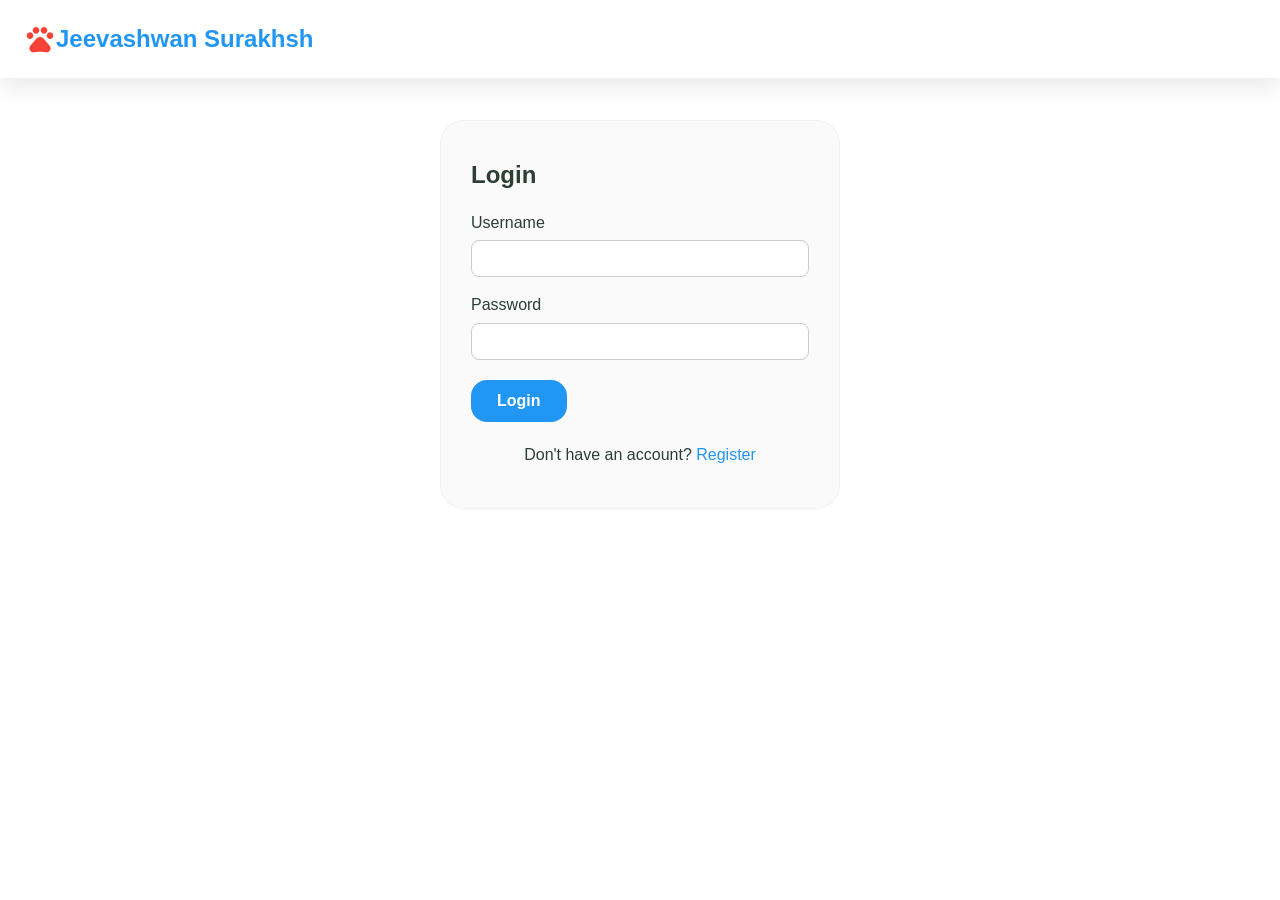
==== src/main/resources/static/admin-complaints.html @ 3182f895 "Initial Spring Boot project" ====
<!DOCTYPE html>
<html lang="en">
<head>
    <meta charset="UTF-8">
    <meta name="viewport" content="width=device-width, initial-scale=1.0">
    <title>Manage Complaints | Admin Portal</title>
    <!-- Google Fonts -->
    <link href="https://fonts.googleapis.com/css2?family=Outfit:wght@300;400;500;600;700;800&family=Inter:wght@400;500;600&display=swap" rel="stylesheet">
    <!-- Material Icons -->
    <link href="https://fonts.googleapis.com/icon?family=Material+Icons+Outlined" rel="stylesheet">
    <!-- Base Stylesheet -->
    <link rel="stylesheet" href="style.css">
    
    <style>
        :root {
            --sidebar-width: 260px;
            --color-sidebar-bg: #1e293b;
            --color-sidebar-hover: #334155;
            --color-active-link: #3b82f6;
            --color-card-border: #f1f5f9;
        }

        body {
            display: flex;
            background-color: #f8fafc;
            min-height: 100vh;
            font-family: var(--font-body);
        }

        /* Sidebar Styling */
        .sidebar {
            width: var(--sidebar-width);
            background-color: var(--color-sidebar-bg);
            color: #f8fafc;
            height: 100vh;
            position: fixed;
            top: 0;
            left: 0;
            display: flex;
            flex-direction: column;
            padding: 24px;
            z-index: 100;
        }

        .sidebar-logo {
            display: flex;
            align-items: center;
            gap: 10px;
            font-family: var(--font-heading);
            font-size: 1.25rem;
            font-weight: 800;
            color: #3b82f6;
            margin-bottom: 40px;
        }

        .sidebar-logo span {
            color: #ef4444;
        }

        .sidebar-menu {
            list-style: none;
            display: flex;
            flex-direction: column;
            gap: 8px;
            flex: 1;
        }

        .sidebar-menu-item a {
            display: flex;
            align-items: center;
            gap: 12px;
            padding: 12px 16px;
            border-radius: var(--radius-sm);
            color: #94a3b8;
            font-weight: 500;
            transition: var(--transition);
        }

        .sidebar-menu-item a:hover {
            background-color: var(--color-sidebar-hover);
            color: #f8fafc;
        }

        .sidebar-menu-item.active a {
            background-color: var(--color-active-link);
            color: #ffffff;
        }

        .sidebar-footer {
            margin-top: auto;
        }

        /* Main Content Container */
        .main-content {
            margin-left: var(--sidebar-width);
            flex: 1;
            padding: 40px;
            overflow-y: auto;
        }

        /* Upper Stats Grid */
        .stats-grid {
            display: grid;
            grid-template-columns: repeat(auto-fit, minmax(160px, 1fr));
            gap: 20px;
            margin-bottom: 32px;
        }

        .stat-card {
            background: #ffffff;
            border-radius: var(--radius-sm);
            padding: 20px;
            box-shadow: 0 1px 3px rgba(0,0,0,0.05);
            display: flex;
            align-items: center;
            justify-content: space-between;
            border: 1px solid #f1f5f9;
        }

        .stat-info h3 {
            font-size: 0.875rem;
            color: #64748b;
            text-transform: uppercase;
            letter-spacing: 0.05em;
            margin-bottom: 4px;
        }

        .stat-info p {
            font-size: 1.75rem;
            font-weight: 700;
            color: #1e293b;
        }

        .stat-icon {
            width: 48px;
            height: 48px;
            border-radius: 50%;
            display: flex;
            align-items: center;
            justify-content: center;
        }

        .stat-icon.blue { background-color: #eff6ff; color: #3b82f6; }
        .stat-icon.yellow { background-color: #fefce8; color: #eab308; }
        .stat-icon.orange { background-color: #fff7ed; color: #f97316; }
        .stat-icon.green { background-color: #f0fdf4; color: #22c55e; }
        .stat-icon.red { background-color: #fef2f2; color: #ef4444; }

        /* Workspace Grid */
        .workspace {
            display: grid;
            grid-template-columns: 420px 1fr;
            gap: 24px;
            height: calc(100vh - 240px);
            min-height: 500px;
        }

        .list-panel {
            background: #ffffff;
            border-radius: var(--radius-sm);
            box-shadow: 0 1px 3px rgba(0,0,0,0.05);
            border: 1px solid #f1f5f9;
            display: flex;
            flex-direction: column;
            overflow: hidden;
        }

        .panel-header {
            padding: 20px;
            border-bottom: 1px solid #f1f5f9;
        }

        .search-wrapper {
            position: relative;
            margin-bottom: 12px;
        }

        .search-wrapper input {
            width: 100%;
            padding: 10px 16px 10px 40px;
            border: 1px solid #cbd5e1;
            border-radius: var(--radius-sm);
            font-size: 0.95rem;
        }

        .search-wrapper span {
            position: absolute;
            left: 12px;
            top: 50%;
            transform: translateY(-50%);
            color: #94a3b8;
        }

        .filter-tabs {
            display: flex;
            gap: 6px;
            border-bottom: 1px solid #e2e8f0;
            padding-bottom: 8px;
        }

        .filter-tab {
            padding: 6px 12px;
            border-radius: 20px;
            font-size: 0.85rem;
            font-weight: 500;
            color: #64748b;
            cursor: pointer;
            border: 1px solid transparent;
            transition: var(--transition);
        }

        .filter-tab:hover {
            background-color: #f1f5f9;
        }

        .filter-tab.active {
            background-color: #e2e8f0;
            color: #0f172a;
            border-color: #cbd5e1;
        }

        .complaints-scroll-list {
            flex: 1;
            overflow-y: auto;
            padding: 16px;
            display: flex;
            flex-direction: column;
            gap: 12px;
        }

        /* Complaint Cards */
        .complaint-card {
            border: 1px solid #f1f5f9;
            background: #ffffff;
            border-radius: 8px;
            padding: 16px;
            cursor: pointer;
            transition: var(--transition);
            position: relative;
        }

        .complaint-card:hover {
            border-color: #cbd5e1;
            box-shadow: 0 4px 6px -1px rgba(0,0,0,0.05);
            transform: translateY(-1px);
        }

        .complaint-card.active {
            border-color: #3b82f6;
            background-color: #eff6ff;
        }

        .card-header {
            display: flex;
            justify-content: space-between;
            align-items: flex-start;
            margin-bottom: 8px;
        }

        .card-title {
            font-weight: 600;
            font-size: 0.95rem;
            color: #1e293b;
        }

        .card-date {
            font-size: 0.8rem;
            color: #94a3b8;
        }

        .status-badge {
            font-size: 0.75rem;
            font-weight: 600;
            padding: 2px 8px;
            border-radius: 12px;
            display: inline-block;
        }

        .status-badge.pending { background-color: #fef9c3; color: #854d0e; }
        .status-badge.assigned { background-color: #ffedd5; color: #9a3412; }
        .status-badge.completed { background-color: #dcfce7; color: #166534; }
        .status-badge.rejected { background-color: #fee2e2; color: #991b1b; }

        .reject-form {
            background-color: #fef2f2;
            border: 1px solid #fecaca;
            border-radius: 12px;
            padding: 24px;
            margin-top: 16px;
        }

        .reject-form h4 {
            color: #991b1b;
            margin-bottom: 12px;
            font-size: 1.05rem;
        }

        .reject-form select,
        .reject-form textarea {
            width: 100%;
            padding: 10px;
            border: 1px solid #fca5a5;
            border-radius: 6px;
            font-family: inherit;
            background: #fff;
            margin-bottom: 12px;
        }

        .card-desc {
            font-size: 0.85rem;
            color: #64748b;
            display: -webkit-box;
            -webkit-line-clamp: 2;
            -webkit-box-orient: vertical;
            overflow: hidden;
            margin-top: 6px;
        }

        /* Details Panel */
        .details-panel {
            background: #ffffff;
            border-radius: var(--radius-sm);
            box-shadow: 0 1px 3px rgba(0,0,0,0.05);
            border: 1px solid #f1f5f9;
            overflow-y: auto;
            padding: 30px;
            display: flex;
            flex-direction: column;
            position: relative;
        }

        .placeholder-view {
            display: flex;
            flex-direction: column;
            align-items: center;
            justify-content: center;
            flex: 1;
            color: #94a3b8;
            text-align: center;
        }

        .detail-header {
            border-bottom: 1px solid #f1f5f9;
            padding-bottom: 20px;
            margin-bottom: 24px;
            display: flex;
            justify-content: space-between;
            align-items: center;
        }

        .detail-title h2 {
            font-size: 1.5rem;
            color: #1e293b;
            margin-bottom: 4px;
        }

        .grid-info {
            display: grid;
            grid-template-columns: 1fr 1fr;
            gap: 24px;
            margin-bottom: 24px;
        }

        .info-group label {
            display: block;
            font-size: 0.8rem;
            text-transform: uppercase;
            letter-spacing: 0.05em;
            color: #94a3b8;
            margin-bottom: 4px;
        }

        .info-group p {
            color: #334155;
            font-weight: 500;
        }

        .desc-box {
            background-color: #f8fafc;
            border: 1px solid #e2e8f0;
            padding: 16px;
            border-radius: 8px;
            margin-bottom: 24px;
            font-size: 0.95rem;
            color: #334155;
        }

        /* Action Forms */
        .assign-form {
            background-color: #eff6ff;
            border: 1px solid #bfdbfe;
            border-radius: 12px;
            padding: 24px;
            margin-top: auto;
        }

        .assign-form h4 {
            color: #1e3a8a;
            margin-bottom: 12px;
            font-size: 1.05rem;
        }

        .form-row {
            display: grid;
            grid-template-columns: 1fr 120px auto;
            gap: 12px;
            align-items: flex-end;
        }

        .assign-form select, .assign-form input {
            padding: 10px;
            border: 1px solid #cbd5e1;
            border-radius: 6px;
            font-family: inherit;
            background: #fff;
        }

        /* Mock Map */
        .detail-map {
            height: 200px;
            background-color: #e2e8f0;
            border-radius: 8px;
            margin-bottom: 24px;
            display: flex;
            align-items: center;
            justify-content: center;
            color: #64748b;
            font-size: 0.9rem;
            border: 1px solid #cbd5e1;
        }

        .report-image-box {
            margin-bottom: 24px;
        }

        .report-image-box label {
            display: block;
            font-size: 0.8rem;
            text-transform: uppercase;
            letter-spacing: 0.05em;
            color: #94a3b8;
            margin-bottom: 8px;
        }

        .report-image-box img {
            max-width: 100%;
            max-height: 280px;
            border-radius: 8px;
            border: 1px solid #e2e8f0;
            object-fit: contain;
            background: #f8fafc;
        }
    </style>
</head>
<body>

    <!-- Sidebar -->
    <aside class="sidebar">
        <div class="sidebar-logo">
            <span class="material-icons-outlined">pets</span>
            Jeevashwan Admin
        </div>
        <ul class="sidebar-menu">
            <li class="sidebar-menu-item">
                <a href="dashboard-admin.html">
                    <span class="material-icons-outlined">dashboard</span>
                    Dashboard
                </a>
            </li>
            <li class="sidebar-menu-item active">
                <a href="admin-complaints.html">
                    <span class="material-icons-outlined">report_problem</span>
                    Manage Complaints
                </a>
            </li>
        </ul>
        <div class="sidebar-footer">
            <li class="sidebar-menu-item" style="list-style: none; margin-bottom: 10px;">
                <a href="#" onclick="openProfileModal(); return false;">
                    <span class="material-icons-outlined">account_circle</span>
                    Profile
                </a>
            </li>
            <li class="sidebar-menu-item" style="list-style: none;">
                <a href="#" onclick="logout()">
                    <span class="material-icons-outlined">logout</span>
                    Logout
                </a>
            </li>
        </div>
    </aside>

    <!-- Main Content Area -->
    <main class="main-content">
        <div style="display: flex; justify-content: space-between; align-items: center; margin-bottom: 30px;">
            <h2>Stray Dog Complaints Manager</h2>
            <div style="font-size: 0.95rem; color:#64748b;">Logged in as <strong>Administrator</strong></div>
        </div>

        <!-- Stats Row -->
        <div class="stats-grid">
            <div class="stat-card">
                <div class="stat-info">
                    <h3>Total Reports</h3>
                    <p id="stat-total">0</p>
                </div>
                <div class="stat-icon blue">
                    <span class="material-icons-outlined">description</span>
                </div>
            </div>
            <div class="stat-card">
                <div class="stat-info">
                    <h3>Pending</h3>
                    <p id="stat-pending">0</p>
                </div>
                <div class="stat-icon yellow">
                    <span class="material-icons-outlined">pending_actions</span>
                </div>
            </div>
            <div class="stat-card">
                <div class="stat-info">
                    <h3>Assigned</h3>
                    <p id="stat-assigned">0</p>
                </div>
                <div class="stat-icon orange">
                    <span class="material-icons-outlined">assignment_ind</span>
                </div>
            </div>
            <div class="stat-card">
                <div class="stat-info">
                    <h3>Completed</h3>
                    <p id="stat-completed">0</p>
                </div>
                <div class="stat-icon green">
                    <span class="material-icons-outlined">task_alt</span>
                </div>
            </div>
            <div class="stat-card">
                <div class="stat-info">
                    <h3>Rejected</h3>
                    <p id="stat-rejected">0</p>
                </div>
                <div class="stat-icon red">
                    <span class="material-icons-outlined">block</span>
                </div>
            </div>
        </div>

        <!-- Complaints Workspace -->
        <div class="workspace">
            
            <!-- Left Side: List Panel -->
            <div class="list-panel">
                <div class="panel-header">
                    <div class="search-wrapper">
                        <span class="material-icons-outlined">search</span>
                        <input type="text" id="searchInput" placeholder="Search by Area..." oninput="filterComplaints()">
                    </div>
                    <div class="filter-tabs">
                        <div class="filter-tab active" onclick="setFilter('All', this)">All</div>
                        <div class="filter-tab" onclick="setFilter('Pending', this)">Pending</div>
                        <div class="filter-tab" onclick="setFilter('Assigned', this)">Assigned</div>
                        <div class="filter-tab" onclick="setFilter('Completed', this)">Completed</div>
                        <div class="filter-tab" onclick="setFilter('Rejected', this)">Rejected</div>
                    </div>
                </div>
                <div class="complaints-scroll-list" id="complaintsList">
                    <!-- Cards will be populated dynamically -->
                </div>
            </div>

            <!-- Right Side: Details Panel -->
            <div class="details-panel" id="detailsPanel">
                <div class="placeholder-view">
                    <span class="material-icons-outlined" style="font-size: 4rem; margin-bottom: 16px;">touch_app</span>
                    <p>Select a complaint from the list to view full details and assign tasks to NGOs.</p>
                </div>
            </div>

        </div>
    </main>

    <script>
        const token = localStorage.getItem('token');
        if (!token) window.location.href = 'login.html';

        let complaints = [];
        let ngos = [];
        let currentFilter = 'All';
        let selectedComplaintId = null;

        // Fetch data on load
        async function init() {
            const h = { 'Authorization': 'Bearer ' + token };
            
            try {
                // Fetch NGO list
                const resN = await fetch('/api/admin/ngos', { headers: h });
                ngos = resN.ok ? await resN.json() : [];

                // Fetch complaints
                const resC = await fetch('/api/admin/reports', { headers: h });
                complaints = resC.ok ? await resC.json() : [];

                updateStats();
                renderComplaintsList();
            } catch (err) {
                console.error("Initialization error:", err);
            }
        }

        // Update statistics cards
        function updateStats() {
            document.getElementById('stat-total').innerText = complaints.length;
            document.getElementById('stat-pending').innerText = complaints.filter(c => c.status === 'Pending').length;
            document.getElementById('stat-assigned').innerText = complaints.filter(c => c.status === 'Assigned').length;
            document.getElementById('stat-completed').innerText = complaints.filter(c => c.status === 'Completed').length;
            document.getElementById('stat-rejected').innerText = complaints.filter(c => c.status === 'Rejected').length;
        }

        // Render card list
        function renderComplaintsList() {
            const listEl = document.getElementById('complaintsList');
            listEl.innerHTML = '';

            const searchVal = document.getElementById('searchInput').value.toLowerCase();

            const filtered = complaints.filter(c => {
                const matchesSearch = (c.area_name || '').toLowerCase().includes(searchVal);
                const matchesStatus = (currentFilter === 'All') || (c.status === currentFilter);
                return matchesSearch && matchesStatus;
            });

            if (filtered.length === 0) {
                listEl.innerHTML = `
                    <div style="text-align:center; padding:30px; color:#94a3b8; font-size:0.9rem;">
                        No complaints found.
                    </div>
                `;
                return;
            }

            filtered.forEach(c => {
                const isActive = c.id === selectedComplaintId;
                const statusClass = c.status.toLowerCase();
                const card = document.createElement('div');
                card.className = `complaint-card ${isActive ? 'active' : ''}`;
                card.onclick = () => selectComplaint(c.id);

                const dateStr = c.created_at ? new Date(c.created_at).toLocaleDateString() : 'Unknown Date';

                card.innerHTML = `
                    <div class="card-header">
                        <span class="card-title">Sighting ID: #${c.id}</span>
                        <span class="card-date">${dateStr}</span>
                    </div>
                    <div style="display:flex; justify-content:space-between; align-items:center;">
                        <span style="font-weight:500; font-size:0.9rem; color:#475569;">${c.area_name || 'Unknown Location'}</span>
                        <span class="status-badge ${statusClass}">${c.status}</span>
                    </div>
                    <div class="card-desc">${c.description || 'No description provided.'}</div>
                `;
                listEl.appendChild(card);
            });
        }

        // Filter tab selection
        function setFilter(filter, el) {
            currentFilter = filter;
            document.querySelectorAll('.filter-tab').forEach(t => t.classList.remove('active'));
            el.classList.add('active');
            renderComplaintsList();
        }

        // Filter search input
        function filterComplaints() {
            renderComplaintsList();
        }

        // Load complaint details into the right panel
        function selectComplaint(id) {
            selectedComplaintId = id;
            
            // Highlight selected card
            document.querySelectorAll('.complaint-card').forEach(card => {
                card.classList.remove('active');
            });
            renderComplaintsList();

            const c = complaints.find(item => item.id === id);
            if (!c) return;

            const detailPanel = document.getElementById('detailsPanel');
            const dateStr = c.created_at ? new Date(c.created_at).toLocaleString() : 'Unknown';

            const reportImageHtml = c.has_image
                ? `<div class="report-image-box">
                        <label>Sighting Photo (Click to enlarge)</label>
                        <img src="/api/reports/${c.id}/image?token=${encodeURIComponent(token)}" alt="Report photo" style="cursor:zoom-in; transition: transform 0.2s; max-width: 100%; border-radius: 8px; border: 1px solid #e2e8f0;" onclick="openImagePreview(this.src)" title="Click to view full size">
                   </div>`
                : '';

            let ngoOptions = ngos.map(n => `<option value="${n.id}">${n.name} (${n.phone})</option>`).join('');

            let actionHtml = '';
            if (c.status === 'Pending') {
                actionHtml = `
                    <div class="assign-form">
                        <h4>Assign Stray Dog to Registered NGO</h4>
                        <div class="form-row">
                            <div style="display:flex; flex-direction:column; gap:4px;">
                                <label style="font-size:0.75rem; font-weight:600; color:#475569;">Select NGO Partners</label>
                                <select id="ngoSelect" required style="width:100%;">
                                    <option value="">Choose NGO...</option>
                                    ${ngoOptions}
                                </select>
                            </div>
                            <div style="display:flex; flex-direction:column; gap:4px;">
                                <label style="font-size:0.75rem; font-weight:600; color:#475569;">Budget (₹)</label>
                                <input type="number" id="assignAmount" required placeholder="5000" style="width:100%;">
                            </div>
                            <button class="btn btn-primary" onclick="assignWork(${c.id})" style="padding:10px 20px;">
                                <span class="material-icons-outlined">assignment_turned_in</span> Assign
                            </button>
                        </div>
                    </div>
                    <div class="reject-form">
                        <h4>Reject False or Unimportant Report</h4>
                        <label style="font-size:0.75rem; font-weight:600; color:#475569;">Rejection Reason</label>
                        <select id="rejectReasonSelect">
                            <option value="False or duplicate report">False or duplicate report</option>
                            <option value="Not a stray dog case">Not a stray dog case</option>
                            <option value="Insufficient or invalid details">Insufficient or invalid details</option>
                            <option value="Outside service area">Outside service area</option>
                            <option value="Spam or test submission">Spam or test submission</option>
                            <option value="custom">Other (custom reason)</option>
                        </select>
                        <textarea id="rejectReasonCustom" rows="3" placeholder="Enter custom rejection reason..." style="display:none;"></textarea>
                        <button class="btn btn-outline" onclick="rejectComplaint(${c.id})" style="padding:10px 20px; border-color:#ef4444; color:#ef4444;">
                            <span class="material-icons-outlined">block</span> Reject Complaint
                        </button>
                    </div>
                `;
            } else if (c.status === 'Completed') {
                actionHtml = `
                    <div style="background-color: #f8fafc; border: 1px dashed #cbd5e1; border-radius: 8px; padding: 20px; text-align: center; color: #64748b; margin-bottom: 16px;">
                        <span class="material-icons-outlined" style="vertical-align:middle; margin-right:6px;">check_circle_outline</span>
                        This complaint has already been <strong>completed</strong>.
                    </div>
                    <div id="receiptSection" style="margin-top: 16px; padding: 20px; background: #f0fdf4; border: 1px solid #bbf7d0; border-radius: 8px;">
                        <h4 style="color:#166534; margin-bottom: 12px; display:flex; align-items:center; gap:8px;">
                            <span class="material-icons-outlined">receipt_long</span> NGO Completion Receipt
                        </h4>
                        <div id="receiptLoading" style="color:#166534; font-size:0.9rem;">Loading receipt details...</div>
                    </div>
                `;
            } else {
                actionHtml = `
                    <div style="background-color: #f8fafc; border: 1px dashed #cbd5e1; border-radius: 8px; padding: 20px; text-align: center; color: #64748b;">
                        <span class="material-icons-outlined" style="vertical-align:middle; margin-right:6px;">check_circle_outline</span>
                        This complaint has already been <strong>${c.status.toLowerCase()}</strong>.
                    </div>
                `;
            }

            detailPanel.innerHTML = `
                <div class="detail-header">
                    <div class="detail-title">
                        <h2>Sighting Details (#${c.id})</h2>
                        <span class="status-badge ${c.status.toLowerCase()}">${c.status}</span>
                    </div>
                </div>

                <div class="detail-map" style="display:flex; flex-direction:column; align-items:center; gap:8px; justify-content:center; height:auto; padding: 20px 0;">
                    <div style="display:flex; align-items:center;">
                        <span class="material-icons-outlined" style="margin-right:8px; color:#ef4444;">place</span>
                        Coordinates: ${c.location_lat}, ${c.location_lng}
                    </div>
                    ${c.location_lat && c.location_lng ? `
                    <a href="https://www.google.com/maps/search/?api=1&query=${c.location_lat},${c.location_lng}" target="_blank" class="btn btn-outline" style="padding: 6px 12px; font-size: 0.85rem; display: inline-flex; align-items: center; gap: 6px; border-radius: 4px; text-decoration: none; border: 1px solid #3b82f6; color: #3b82f6; background: #fff; width: fit-content;">
                        <span class="material-icons-outlined" style="font-size: 1.1rem;">map</span> Open in Google Maps
                    </a>
                    ` : ''}
                </div>

                ${reportImageHtml}

                <div class="grid-info">
                    <div class="info-group">
                        <label>Reporter Details</label>
                        <p>${c.name || 'Anonymous'}</p>
                    </div>
                    <div class="info-group">
                        <label>Contact Phone</label>
                        <p><a href="tel:${c.phone}" style="color:#3b82f6; text-decoration:underline;">${c.phone}</a></p>
                    </div>
                    <div class="info-group">
                        <label>Email</label>
                        <p>${c.email || 'None provided'}</p>
                    </div>
                    <div class="info-group">
                        <label>Sighted Area</label>
                        <p>${c.area_name || 'N/A'}</p>
                    </div>
                    <div class="info-group">
                        <label>Landmark</label>
                        <p>${c.landmark || 'Not provided'}</p>
                    </div>
                    <div class="info-group">
                        <label>Number of Dogs</label>
                        <p>${c.dog_count || '1'}</p>
                    </div>
                    <div class="info-group">
                        <label>Report Date & Time</label>
                        <p>${dateStr}</p>
                    </div>
                </div>

                <div class="info-group" style="margin-bottom: 24px;">
                    <label>Dog Behavior Sighted</label>
                    <p style="color:#ef4444; font-weight:600;">${c.behavior || 'Calm'}</p>
                </div>

                <div class="info-group" style="margin-bottom: 24px;">
                    <label>Detailed Sighting Description</label>
                    <div class="desc-box">${c.description || 'No detailed description provided.'}</div>
                </div>

                ${actionHtml}
            `;

            const rejectSelect = document.getElementById('rejectReasonSelect');
            const rejectCustom = document.getElementById('rejectReasonCustom');
            if (rejectSelect && rejectCustom) {
                rejectSelect.addEventListener('change', () => {
                    rejectCustom.style.display = rejectSelect.value === 'custom' ? 'block' : 'none';
                });
            }

            if (c.status === 'Completed') {
                fetch(`/api/admin/complaints/${c.id}/receipt`, { headers: { 'Authorization': 'Bearer ' + token } })
                    .then(res => res.ok ? res.json() : null)
                    .then(receipt => {
                        const loadingEl = document.getElementById('receiptLoading');
                        if (!loadingEl) return;
                        if (receipt) {
                            let receiptMedia = '';
                            if (receipt.has_image) {
                                const imageUrl = `/api/receipts/${receipt.id}/image?token=${encodeURIComponent(token)}`;
                                receiptMedia = `
                                    <div style="margin-top:10px;">
                                        <img src="${imageUrl}" alt="Receipt #${receipt.id}" style="max-width:100%; max-height:300px; border-radius:8px; border:1px solid #cbd5e1; cursor:zoom-in;" onclick="openImagePreview(this.src)">
                                    </div>
                                `;
                            } else if (receipt.file_url) {
                                receiptMedia = `
                                    <div style="margin-top:10px;">
                                        <a href="${receipt.file_url}" target="_blank" class="btn btn-outline" style="display:inline-flex; align-items:center; gap:6px;">
                                            <span class="material-icons-outlined">visibility</span> View Uploaded File
                                        </a>
                                    </div>
                                `;
                            } else {
                                receiptMedia = '<p style="color:#64748b; font-style:italic;">No attachment provided.</p>';
                            }
                            
                            const dateStr = receipt.uploaded_at ? new Date(receipt.uploaded_at).toLocaleString() : 'N/A';
                            loadingEl.parentElement.innerHTML = `
                                <h4 style="color:#166534; margin-bottom: 12px; display:flex; align-items:center; gap:8px;">
                                    <span class="material-icons-outlined">receipt_long</span> NGO Completion Receipt
                                </h4>
                                <div style="display:grid; grid-template-columns:1fr 1fr; gap:12px; margin-bottom:12px; font-size:0.9rem; color:#166534;">
                                    <div><strong>Receipt ID:</strong> #${receipt.id}</div>
                                    <div><strong>Amount Paid:</strong> ₹${receipt.amount}</div>
                                    <div><strong>Uploaded At:</strong> ${dateStr}</div>
                                </div>
                                ${receiptMedia}
                            `;
                        } else {
                            loadingEl.innerText = 'No receipt found for this completed complaint.';
                        }
                    })
                    .catch(err => {
                        const loadingEl = document.getElementById('receiptLoading');
                        if (loadingEl) loadingEl.innerText = 'Failed to load receipt details.';
                    });
            }
        }

        // Action Trigger to Assign NGO Work
        async function assignWork(complaintId) {
            const ngoId = document.getElementById('ngoSelect').value;
            const amount = document.getElementById('assignAmount').value;
            if(!ngoId || !amount) return alert('Please select a registered NGO and fill out the budget amount.');

            try {
                const res = await fetch('/api/admin/quotations', {
                    method: 'POST',
                    headers: { 'Content-Type': 'application/json', 'Authorization': 'Bearer ' + token },
                    body: JSON.stringify({ complaint_id: complaintId, ngo_id: ngoId, amount: amount })
                });
                
                if(res.ok) {
                    alert('Work assigned and quotation sent successfully!');
                    location.reload();
                } else {
                    const data = await res.json();
                    alert('Error assigning work: ' + (data.error || 'Unknown Error'));
                }
            } catch(e) {
                alert('Connection failure trying to submit work assignment.');
            }
        }

        async function rejectComplaint(complaintId) {
            const reasonSelect = document.getElementById('rejectReasonSelect');
            const customReason = document.getElementById('rejectReasonCustom');
            let reason = reasonSelect ? reasonSelect.value : 'False or unimportant report';

            if (reason === 'custom') {
                reason = (customReason?.value || '').trim();
                if (!reason) return alert('Please enter a custom rejection reason.');
            }

            if (!confirm('Reject this complaint as false or unimportant?')) return;

            try {
                const res = await fetch(`/api/admin/reports/${complaintId}/reject`, {
                    method: 'POST',
                    headers: { 'Content-Type': 'application/json', 'Authorization': 'Bearer ' + token },
                    body: JSON.stringify({ reason })
                });

                if (res.ok) {
                    alert('Complaint rejected successfully.');
                    location.reload();
                } else {
                    const data = await res.json();
                    alert('Error rejecting complaint: ' + (data.error || 'Unknown Error'));
                }
            } catch (e) {
                alert('Connection failure while rejecting complaint.');
            }
        }

        // Clear JWT on logout
        function logout() {
            localStorage.removeItem('token');
            localStorage.removeItem('user');
            window.location.href = 'index.html';
        }

        // Image lightbox handlers
        function openImagePreview(imageUrl) {
            document.getElementById('modalPreviewImage').src = imageUrl;
            const modal = document.getElementById('imagePreviewModal');
            modal.style.display = 'flex';
        }

        function closeImagePreview() {
            const modal = document.getElementById('imagePreviewModal');
            modal.style.display = 'none';
            document.getElementById('modalPreviewImage').src = '';
        }

        // Initialize script
        init();
    </script>

    <!-- Photo Lightbox Modal -->
    <div class="receipt-preview-modal" id="imagePreviewModal" onclick="closeImagePreview()" style="display:none; position:fixed; inset:0; background:rgba(15,23,42,0.75); z-index:1000; align-items:center; justify-content:center; padding:24px; cursor:zoom-out;">
        <img id="modalPreviewImage" src="" alt="Full preview" style="max-width:90vw; max-height:90vh; border-radius:8px; background:#fff; box-shadow: 0 4px 20px rgba(0,0,0,0.3);">
    </div>
    <script src="auth-nav.js"></script>
</body>
</html>
---- src/main/resources/static/style.css ----
/* Base Variables - Blue, Red, white, and neutrals */
:root {
    --color-primary: #2196F3;
    /* Blue */
    --color-primary-dark: #1976D2;
    --color-primary-light: #E3F2FD;

    --color-secondary: #F44336;
    /* Red */
    --color-secondary-dark: #D32F2F;
    --color-secondary-light: #FFEBEE;

    --color-bg-main: #FAFAFA;
    /* Very light grey for background */
    --color-text-main: #2C3E35;
    /* Dark green slate */
    --color-text-muted: #64746C;
    --color-white: #FFFFFF;

    --color-alert-red: #D9534F;
    --color-alert-red-light: #F9EBEA;

    --font-heading: 'Outfit', sans-serif;
    --font-body: 'Inter', sans-serif;

    --radius-sm: 8px;
    --radius-md: 16px;
    --radius-lg: 24px;

    --shadow-sm: 0 4px 6px rgba(0, 0, 0, 0.05);
    --shadow-md: 0 10px 20px rgba(0, 0, 0, 0.08);
    --shadow-hover: 0 20px 25px -5px rgba(0, 0, 0, 0.1), 0 10px 10px -5px rgba(0, 0, 0, 0.04);

    --transition: all 0.3s cubic-bezier(0.25, 0.8, 0.25, 1);
}

/* Reset & Global */
* {
    margin: 0;
    padding: 0;
    box-sizing: border-box;
}

html {
    scroll-behavior: smooth;
}

body {
    font-family: var(--font-body);
    font-size: 16px;
    line-height: 1.6;
    color: var(--color-text-main);
    background-color: var(--color-bg-main);
}

h1,
h2,
h3,
h4,
h5,
h6 {
    font-family: var(--font-heading);
    font-weight: 700;
    line-height: 1.2;
    color: var(--color-text-main);
}

a {
    text-decoration: none;
    color: inherit;
    transition: var(--transition);
}

.container {
    max-width: 1280px;
    margin: 0 auto;
    padding: 0 24px;
}

.section-title {
    text-align: center;
    margin-bottom: 48px;
}

.section-title h2 {
    font-size: 2.5rem;
    color: var(--color-primary-dark);
    margin-bottom: 12px;
}

.section-title p {
    font-size: 1.125rem;
    color: var(--color-text-muted);
}

/* Buttons */
.btn {
    display: inline-flex;
    align-items: center;
    justify-content: center;
    gap: 8px;
    padding: 10px 24px;
    border-radius: var(--radius-md);
    font-family: var(--font-heading);
    font-weight: 600;
    font-size: 1rem;
    cursor: pointer;
    border: 2px solid transparent;
    transition: var(--transition);
}

.btn-large {
    padding: 14px 32px;
    font-size: 1.125rem;
}

.btn-primary {
    background-color: var(--color-primary);
    color: var(--color-white);
}

.btn-primary:hover {
    background-color: var(--color-primary-dark);
    transform: translateY(-2px);
    box-shadow: var(--shadow-md);
}

.btn-secondary {
    background-color: var(--color-secondary);
    color: var(--color-white);
}

.btn-secondary:hover {
    background-color: var(--color-secondary-dark);
    transform: translateY(-2px);
    box-shadow: var(--shadow-md);
}

.btn-outline {
    background-color: transparent;
    color: var(--color-primary);
    border-color: var(--color-primary);
}

.btn-outline:hover {
    background-color: var(--color-primary-light);
}

.btn-outline-white {
    background-color: transparent;
    color: var(--color-white);
    border-color: var(--color-white);
}

.btn-outline-white:hover {
    background-color: rgba(255, 255, 255, 0.1);
}

/* Navigation Bar */
#navbar {
    position: fixed;
    top: 0;
    left: 0;
    width: 100%;
    background-color: var(--color-white);
    box-shadow: var(--shadow-sm);
    z-index: 1000;
    transition: var(--transition);
}

#navbar.scrolled {
    padding: 4px 0;
    box-shadow: var(--shadow-md);
    background-color: rgba(255, 255, 255, 0.95);
    backdrop-filter: blur(10px);
}

.nav-container {
    display: flex;
    justify-content: space-between;
    align-items: center;
    padding: 16px 24px;
    max-width: 1440px;
    margin: 0 auto;
}

.logo {
    display: flex;
    align-items: center;
    gap: 8px;
    font-family: var(--font-heading);
    font-size: 1.5rem;
    font-weight: 800;
    color: var(--color-primary);
}

.logo-icon {
    font-size: 2rem !important;
    color: var(--color-secondary);
}

.nav-links {
    display: flex;
    gap: 32px;
}

.nav-links a {
    font-weight: 500;
    color: var(--color-text-main);
    position: relative;
}

.nav-links a:hover,
.nav-links a.active {
    color: var(--color-primary);
}

.nav-links a.active::after {
    content: "";
    position: absolute;
    bottom: -6px;
    left: 0;
    width: 100%;
    height: 2px;
    background-color: var(--color-secondary);
    border-radius: 2px;
}

.nav-actions {
    display: flex;
    gap: 16px;
}

.mobile-menu-toggle {
    display: none;
    font-size: 2rem;
    cursor: pointer;
    color: var(--color-primary);
}

/* Hero Section */
.hero {
    position: relative;
    height: 100vh;
    min-height: 600px;
    display: flex;
    align-items: center;
    background-image: url('assets/hero_bg.png');
    /* Dynamic local image */
    background-size: cover;
    background-position: center 20%;
    background-attachment: fixed;
    padding-top: 80px;
    /* Offset for navbar */
    color: var(--color-white);
}

.hero-overlay {
    position: absolute;
    top: 0;
    left: 0;
    width: 100%;
    height: 100%;
    background: linear-gradient(135deg, rgba(25, 118, 210, 0.9) 0%, rgba(33, 150, 243, 0.6) 100%);
}

.hero-content {
    position: relative;
    z-index: 10;
    max-width: 800px;
    margin: 0 auto;
    text-align: center;
    padding: 0 24px;
    animation: fadeIn 1s ease-out;
}

@keyframes fadeIn {
    from {
        opacity: 0;
        transform: translateY(20px);
    }

    to {
        opacity: 1;
        transform: translateY(0);
    }
}

.badge {
    display: inline-block;
    background-color: var(--color-secondary);
    color: var(--color-white);
    padding: 6px 16px;
    border-radius: 20px;
    font-size: 0.875rem;
    font-weight: 600;
    margin-bottom: 24px;
    letter-spacing: 1px;
    text-transform: uppercase;
}

.hero-content h1 {
    font-size: 3.5rem;
    color: var(--color-white);
    margin-bottom: 20px;
}

.hero-content p {
    font-size: 1.25rem;
    margin-bottom: 40px;
    opacity: 0.9;
}

.hero-buttons {
    display: flex;
    justify-content: center;
    gap: 20px;
}

/* Features Section */
.features {
    padding: 100px 0;
    background-color: var(--color-white);
}

.feature-grid {
    display: grid;
    grid-template-columns: repeat(auto-fit, minmax(280px, 1fr));
    gap: 32px;
}

.feature-card {
    background-color: var(--color-bg-main);
    padding: 40px 30px;
    border-radius: var(--radius-lg);
    text-align: center;
    transition: var(--transition);
    border: 1px solid rgba(0, 0, 0, 0.03);
}

.feature-card:hover {
    transform: translateY(-10px);
    box-shadow: var(--shadow-hover);
    background-color: var(--color-white);
}

.icon-wrapper {
    width: 80px;
    height: 80px;
    border-radius: 50%;
    display: flex;
    align-items: center;
    justify-content: center;
    margin: 0 auto 24px;
}

.icon-wrapper span {
    font-size: 40px;
}

.primary-light {
    background-color: var(--color-primary-light);
    color: var(--color-primary);
}

.secondary-light {
    background-color: var(--color-secondary-light);
    color: var(--color-secondary);
}

.feature-card h3 {
    font-size: 1.5rem;
    margin-bottom: 16px;
    color: var(--color-text-main);
}

.feature-card p {
    color: var(--color-text-muted);
}

/* How It Works Section */
.how-it-works {
    padding: 100px 0;
    background-color: var(--color-bg-main);
}

.steps-container {
    display: flex;
    justify-content: space-between;
    align-items: flex-start;
    gap: 20px;
    position: relative;
}

.step-card {
    flex: 1;
    text-align: center;
    position: relative;
    z-index: 2;
    padding: 24px;
}

.step-number {
    position: absolute;
    top: 0;
    left: 50%;
    transform: translateX(-50%) translateY(-50%);
    width: 40px;
    height: 40px;
    background-color: var(--color-secondary);
    color: var(--color-white);
    border-radius: 50%;
    display: flex;
    align-items: center;
    justify-content: center;
    font-weight: bold;
    font-size: 1.25rem;
    font-family: var(--font-heading);
    box-shadow: 0 0 0 8px var(--color-bg-main);
}

.step-card {
    background: var(--color-white);
    border-radius: var(--radius-lg);
    padding-top: 48px;
    box-shadow: var(--shadow-sm);
    transition: var(--transition);
}

.step-card:hover {
    box-shadow: var(--shadow-md);
    transform: translateY(-5px);
}

.step-icon {
    font-size: 3rem !important;
    color: var(--color-primary);
    margin-bottom: 16px;
}

.step-card h3 {
    margin-bottom: 12px;
}

.step-card p {
    color: var(--color-text-muted);
}

.step-connector {
    flex: 0 0 50px;
    height: 2px;
    background-color: #E2E8F0;
    margin-top: 80px;
    /* Align with middle of cards roughly */
}

/* Statistics Section */
.statistics {
    padding: 80px 0;
    background-color: var(--color-primary);
    color: var(--color-white);
}

.stats-grid {
    display: grid;
    grid-template-columns: repeat(4, 1fr);
    gap: 30px;
    text-align: center;
}

.stat-card {
    padding: 20px;
}

.stat-icon {
    font-size: 3.5rem !important;
    color: var(--color-secondary);
    margin-bottom: 16px;
    opacity: 0.9;
}

.stat-card h3 {
    font-size: 3rem;
    color: var(--color-white);
    margin-bottom: 8px;
}

.stat-card p {
    font-size: 1.125rem;
    font-weight: 500;
    opacity: 0.9;
}

/* Community Alerts Section */
.alerts {
    padding: 100px 0;
    background-color: var(--color-white);
}

.alerts-grid {
    display: grid;
    grid-template-columns: repeat(auto-fit, minmax(320px, 1fr));
    gap: 24px;
}

.alert-card {
    background-color: var(--color-bg-main);
    border-radius: var(--radius-md);
    padding: 24px;
    display: flex;
    align-items: flex-start;
    gap: 16px;
    border-left: 6px solid var(--color-primary);
    transition: var(--transition);
    box-shadow: var(--shadow-sm);
}

.alert-card:hover {
    transform: translateX(5px);
    box-shadow: var(--shadow-md);
}

.alert-card.warning {
    border-color: var(--color-alert-red);
    background-color: var(--color-alert-red-light);
}

.alert-card.info {
    border-color: var(--color-secondary);
    background-color: var(--color-secondary-light);
}

.alert-icon {
    font-size: 2rem !important;
}

.alert-card.warning .alert-icon {
    color: var(--color-alert-red);
}

.alert-card.info .alert-icon {
    color: var(--color-secondary);
}

.alert-card.success .alert-icon {
    color: var(--color-primary);
}

/* default if we add success class */

.alert-content h4 {
    font-size: 1.25rem;
    margin-bottom: 8px;
}

.alert-content p {
    color: var(--color-text-muted);
    font-size: 0.95rem;
    margin-bottom: 12px;
}

.alert-meta {
    font-size: 0.85rem;
    font-weight: 600;
    display: flex;
    justify-content: space-between;
    color: var(--color-text-main);
    opacity: 0.7;
}

/* Call to Action Section */
.cta-section {
    padding: 100px 0;
    background: linear-gradient(135deg, var(--color-primary-dark) 0%, var(--color-primary) 100%);
    text-align: center;
    color: var(--color-white);
}

.cta-container h2 {
    font-size: 3rem;
    color: var(--color-white);
    margin-bottom: 24px;
}

.cta-container p {
    font-size: 1.25rem;
    max-width: 700px;
    margin: 0 auto 40px;
    opacity: 0.9;
}

.cta-actions {
    display: flex;
    justify-content: center;
    gap: 24px;
}

/* Footer */
footer {
    background-color: #0D1B2A;
    /* Very dark blue */
    color: #E2E8F0;
    padding: 80px 0 24px;
}

.footer-grid {
    display: grid;
    grid-template-columns: 2fr 1fr 1fr 1fr;
    gap: 48px;
    margin-bottom: 64px;
}

.footer-logo {
    color: var(--color-white);
    margin-bottom: 24px;
}

.footer-logo .logo-icon {
    color: var(--color-secondary);
}

.footer-about p {
    margin-bottom: 24px;
    color: #94A3B8;
}

.social-links {
    display: flex;
    gap: 16px;
}

.social-links a {
    display: flex;
    align-items: center;
    justify-content: center;
    width: 40px;
    height: 40px;
    background-color: rgba(255, 255, 255, 0.1);
    border-radius: 50%;
    color: var(--color-white);
}

.social-links a:hover {
    background-color: var(--color-secondary);
    transform: translateY(-3px);
}

.footer-links h3,
.footer-contact h3 {
    font-size: 1.25rem;
    color: var(--color-white);
    margin-bottom: 24px;
    font-family: var(--font-heading);
}

.footer-links ul {
    list-style: none;
}

.footer-links li {
    margin-bottom: 12px;
}

.footer-links a {
    color: #94A3B8;
}

.footer-links a:hover {
    color: var(--color-secondary);
    padding-left: 5px;
}

.footer-contact p {
    color: #94A3B8;
    margin-bottom: 12px;
}

.footer-bottom {
    text-align: center;
    padding-top: 24px;
    border-top: 1px solid rgba(255, 255, 255, 0.1);
    color: #94A3B8;
    font-size: 0.875rem;
}

/* Media Queries */
@media (max-width: 1024px) {
    .hero-content h1 {
        font-size: 2.75rem;
    }

    .stats-grid {
        grid-template-columns: repeat(2, 1fr);
        gap: 40px;
    }

    .footer-grid {
        grid-template-columns: 1fr 1fr;
    }
}

@media (max-width: 768px) {

    .nav-links,
    .nav-actions {
        display: none;
    }

    .mobile-menu-toggle {
        display: block;
    }

    .hero-content h1 {
        font-size: 2.25rem;
    }

    .hero-buttons {
        flex-direction: column;
        align-items: stretch;
    }

    .steps-container {
        flex-direction: column;
        align-items: center;
        gap: 40px;
    }

    .step-connector {
        display: none;
    }

    .step-card {
        width: 100%;
        max-width: 400px;
    }

    .cta-actions {
        flex-direction: column;
        align-items: stretch;
        gap: 16px;
    }

    .cta-container h2 {
        font-size: 2rem;
    }

    .footer-grid {
        grid-template-columns: 1fr;
        gap: 32px;
    }
}
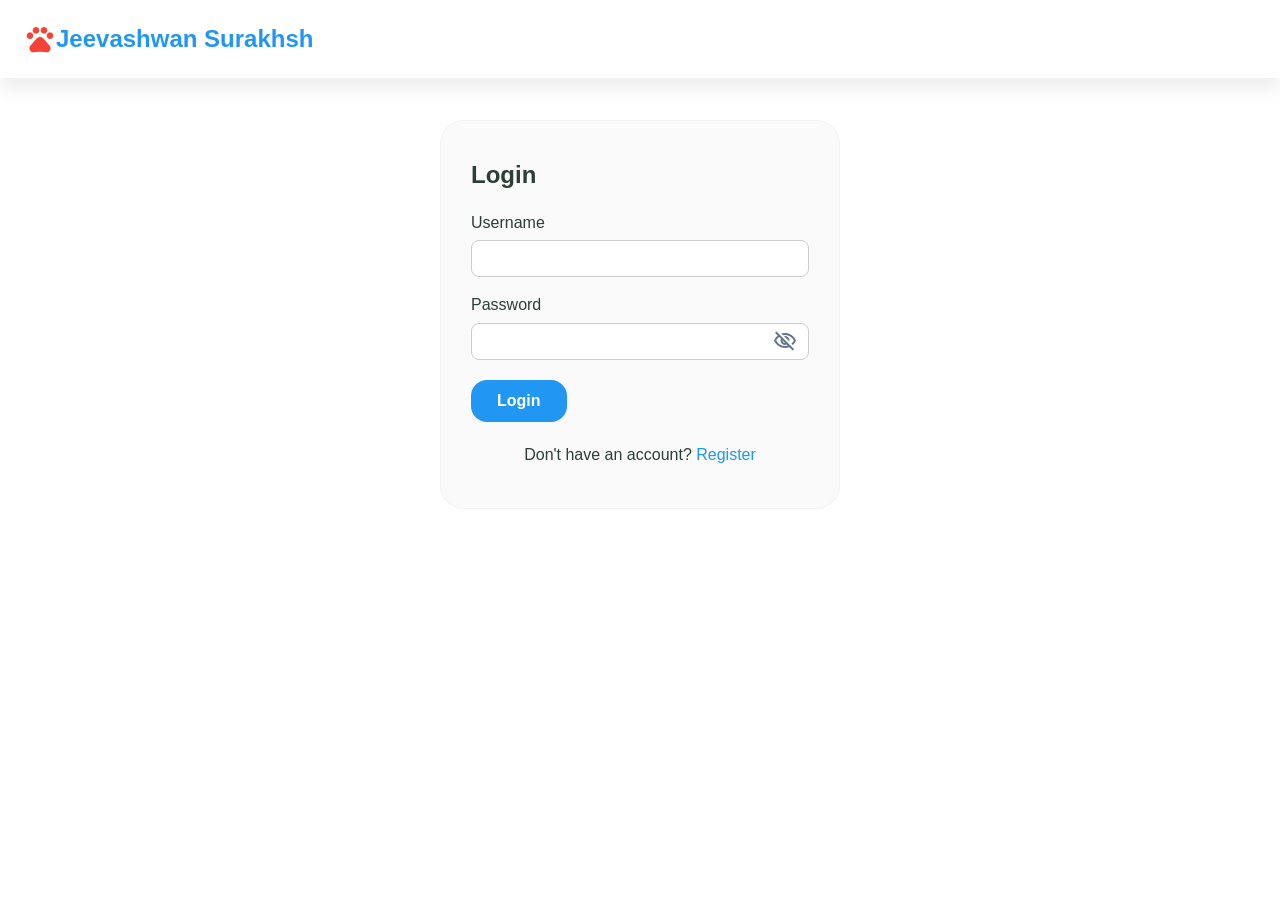
==== commit 5096df6e: "password,username, email,phone live validation modification" ====
--- a/src/main/resources/static/admin-complaints.html
+++ b/src/main/resources/static/admin-complaints.html
@@ -143,7 +143,6 @@
         .stat-icon.blue { background-color: #eff6ff; color: #3b82f6; }
         .stat-icon.yellow { background-color: #fefce8; color: #eab308; }
         .stat-icon.orange { background-color: #fff7ed; color: #f97316; }
-        .stat-icon.green { background-color: #f0fdf4; color: #22c55e; }
         .stat-icon.red { background-color: #fef2f2; color: #ef4444; }
 
         /* Workspace Grid */
@@ -278,7 +277,7 @@
 
         .status-badge.pending { background-color: #fef9c3; color: #854d0e; }
         .status-badge.assigned { background-color: #ffedd5; color: #9a3412; }
-        .status-badge.completed { background-color: #dcfce7; color: #166534; }
+        .status-badge.completed { background-color: #fefce8; color: #a16207; }
         .status-badge.rejected { background-color: #fee2e2; color: #991b1b; }
 
         .reject-form {
@@ -473,6 +472,12 @@
                     Manage Complaints
                 </a>
             </li>
+            <li class="sidebar-menu-item">
+                <a href="admin-ngos.html">
+                    <span class="material-icons-outlined">people</span>
+                    Manage NGOs
+                </a>
+            </li>
         </ul>
         <div class="sidebar-footer">
             <li class="sidebar-menu-item" style="list-style: none; margin-bottom: 10px;">
@@ -531,7 +536,7 @@
                     <h3>Completed</h3>
                     <p id="stat-completed">0</p>
                 </div>
-                <div class="stat-icon green">
+                <div class="stat-icon yellow">
                     <span class="material-icons-outlined">task_alt</span>
                 </div>
             </div>
@@ -747,11 +752,11 @@
                         <span class="material-icons-outlined" style="vertical-align:middle; margin-right:6px;">check_circle_outline</span>
                         This complaint has already been <strong>completed</strong>.
                     </div>
-                    <div id="receiptSection" style="margin-top: 16px; padding: 20px; background: #f0fdf4; border: 1px solid #bbf7d0; border-radius: 8px;">
-                        <h4 style="color:#166534; margin-bottom: 12px; display:flex; align-items:center; gap:8px;">
+                    <div id="receiptSection" style="margin-top: 16px; padding: 20px; background: #fefce8; border: 1px solid #fef08a; border-radius: 8px;">
+                        <h4 style="color:#a16207; margin-bottom: 12px; display:flex; align-items:center; gap:8px;">
                             <span class="material-icons-outlined">receipt_long</span> NGO Completion Receipt
                         </h4>
-                        <div id="receiptLoading" style="color:#166534; font-size:0.9rem;">Loading receipt details...</div>
+                        <div id="receiptLoading" style="color:#a16207; font-size:0.9rem;">Loading receipt details...</div>
                     </div>
                 `;
             } else {
@@ -866,10 +871,10 @@
                             
                             const dateStr = receipt.uploaded_at ? new Date(receipt.uploaded_at).toLocaleString() : 'N/A';
                             loadingEl.parentElement.innerHTML = `
-                                <h4 style="color:#166534; margin-bottom: 12px; display:flex; align-items:center; gap:8px;">
+                                <h4 style="color:#a16207; margin-bottom: 12px; display:flex; align-items:center; gap:8px;">
                                     <span class="material-icons-outlined">receipt_long</span> NGO Completion Receipt
                                 </h4>
-                                <div style="display:grid; grid-template-columns:1fr 1fr; gap:12px; margin-bottom:12px; font-size:0.9rem; color:#166534;">
+                                <div style="display:grid; grid-template-columns:1fr 1fr; gap:12px; margin-bottom:12px; font-size:0.9rem; color:#a16207;">
                                     <div><strong>Receipt ID:</strong> #${receipt.id}</div>
                                     <div><strong>Amount Paid:</strong> ₹${receipt.amount}</div>
                                     <div><strong>Uploaded At:</strong> ${dateStr}</div>
